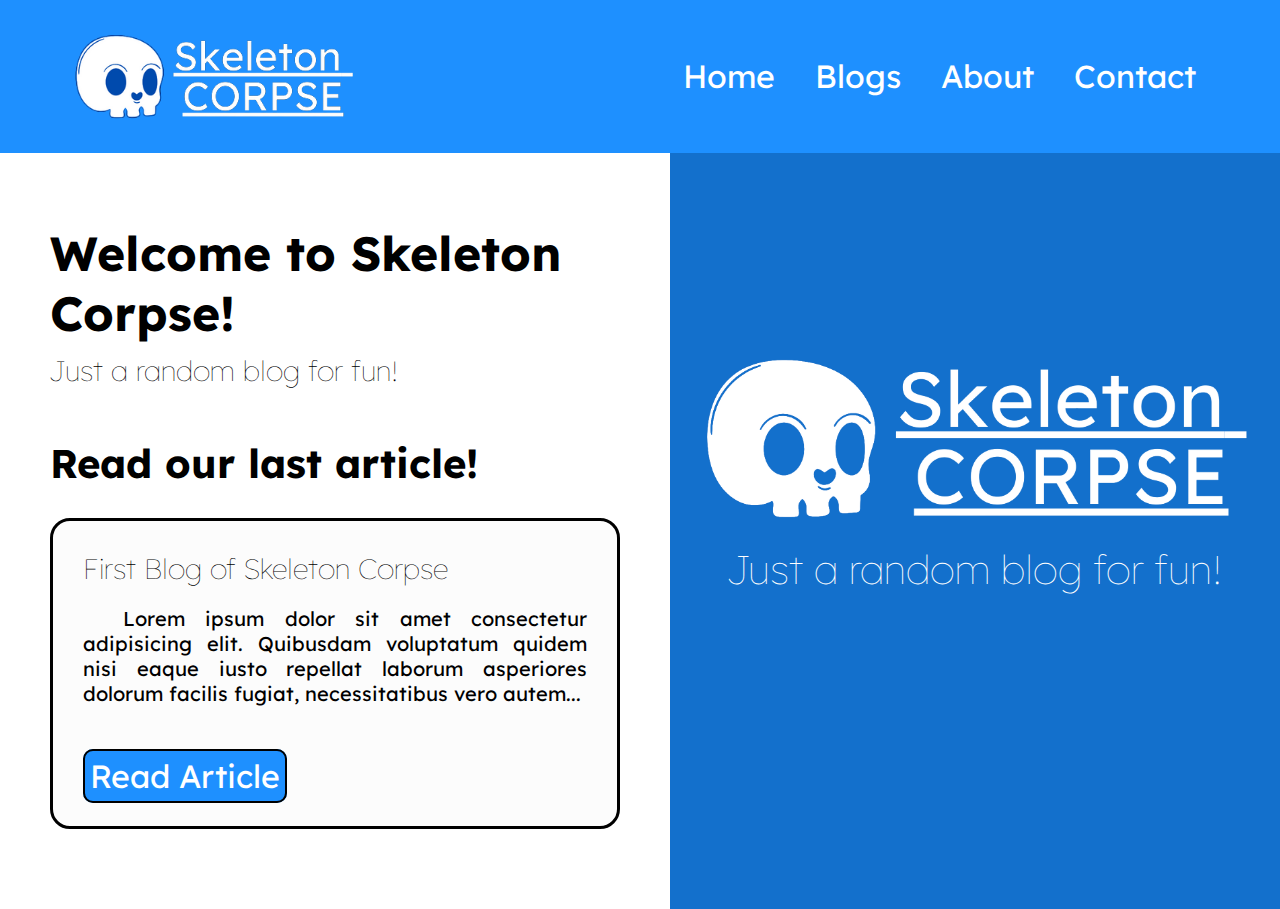
==== index.html @ c838136f "Added home page" ====
<!DOCTYPE html>
<html lang="en">
<head>
    <meta charset="UTF-8">
    <meta name="viewport" content="width=device-width, initial-scale=1.0">
    <title>Skeleton Corpse</title>

    <link rel="preconnect" href="https://fonts.googleapis.com">
    <link rel="preconnect" href="https://fonts.gstatic.com" crossorigin>
    <link href="https://fonts.googleapis.com/css2?family=Lexend:wght@200&display=swap" rel="stylesheet">
    <link rel="stylesheet" href="header_styles.css">
    <link rel="stylesheet" href="styles.css">
</head>
<body>
    <header>
        <img class="logo" src="Skeleton Corpse Logo Transparent BG.png" alt="Skeleton Corpse Logo">
        <nav>
            <ul class="nav_links">
                <li><a href="#home">Home</a></li>
                <li><a href="#blogs">Blogs</a></li>
                <li><a href="#about">About</a></li>
                <li><a href="#contact">Contact</a></li>
            </ul>
        </nav>
    </header>
    <main>
        <section>
            <article>
                <h1 id="home">Welcome to Skeleton Corpse!</h1>
                <h3>Just a random blog for fun!</h3>
            </article>
            <article>
                <h2>Read our last article!</h2>
                <div class="latest_article">
                    <h3>First Blog of Skeleton Corpse</h3>
                    <p>
                        Lorem ipsum dolor sit amet consectetur adipisicing elit.
                        Quibusdam voluptatum quidem nisi eaque iusto repellat laborum
                        asperiores dolorum facilis fugiat, necessitatibus vero autem...
                    </p>
                    <a>Read Article</a>
                </div>
            </article>
        </section>
        <aside>
            <img class="large_logo" src="Skeleton Corpse Logo Transparent BG Large.png" alt="Skeleton Corpse Logo">
            <h2>Just a random blog for fun!</h2>
        </aside>
    </main>
</body>
</html>
---- header_styles.css ----
* {
    box-sizing: border-box;
    margin: 0;
    padding: 0;
}

li, a {
    font-family: Lexend, sans-serif;
    font-size: 32px;
    color: #fff;
    text-decoration: none;
}

header {
    display: flex;
    align-items: center;
    justify-content: space-between;
    padding: 20px 5%;
    background-color: #1e90ff;
}

.logo {
    background-color: #1e90ff;
    cursor: pointer;
    width: 300px;
}

.nav_links {
    list-style: none;
    font-size: 0;
}

.nav_links li {
    display: inline-block;
    padding: 0px 20px;
}

.nav_links li a:hover{
    transition: all .3s ease 0s;
    -webkit-transition: all .3s ease 0s;
    -moz-transition: all .3s ease 0s;
    -ms-transition: all .3s ease 0s;
    -o-transition: all .3s ease 0s;

    color:#b1d8fe
}

@media (max-width: 768px) {

    li, a {
        font-family: Lexend, sans-serif;
        font-size: 16px;
        color: #fff;
        text-decoration: none;
    }

    .logo {
        background-color: #1e90ff;
        cursor: pointer;
        width: 200px;
    }

    .nav_links li {
        display: block;
        padding: 5px 10px;
    }
}
---- styles.css ----
* {
    box-sizing: border-box;
    margin: 0;
    padding: 0;
}

body {
    font-family: Lexend, sans-serif;
    display: flex;
    flex-direction: column;
    min-height: 100vh;
}

main {
    display: flex;
    flex: 1;
    flex-wrap: wrap;
    font-size: 20px;
}

section {
    flex: 1; /* Takes up all available horizontal space */
    padding: 40px 30px;
}

article {
    padding: 20px;
}

article h1{
    font-size: 2.4em;
    padding: 10px 0px;
}

article h2{
    font-size: 2em;
    padding: 10px 0px;
}

article h3 {
    font-size: 1.4em;
    font-weight: 1;

}

aside {
    display: flex;
    padding-bottom: 10%;
    flex: 1; /* Takes up all available horizontal space */
    background-color: #1370cc;
    align-items: center; /* Center vertically within the container */
    justify-content: center; /* Center horizontally within the container */
    flex-direction: column;
}

aside img {
    max-width: 100%;
    width: 90%; /* Ensure the logo doesn't exceed the container width */
    height: auto; /* Maintain aspect ratio */
}

aside h2 {
    font-size: 2em;
    font-weight: 1;
    color: white;
}

.latest_article {
    margin: 20px 0px;
    padding: 30px;

    background-color: #fcfcfc;
    border: #000;
    border-style: solid;
    border-radius: 20px;
    -webkit-border-radius: 20px;
    -moz-border-radius: 20px;
    -ms-border-radius: 20px;
    -o-border-radius: 20px;
}

.latest_article p {
    padding: 20px 0px 50px 0px;
    text-indent: 2em;
    text-align: justify;
    text-justify: inter-word;
}

.latest_article a {
    color: #fff;
    margin: 20px 0px;
    padding: 5px;
    background-color: #1e90ff;
    border: black;
    border-style: solid;
    border-width: 2px;
    border-radius: 10px;
    -webkit-border-radius: 10px;
    -moz-border-radius: 10px;
    -ms-border-radius: 10px;
    -o-border-radius: 10px;
}
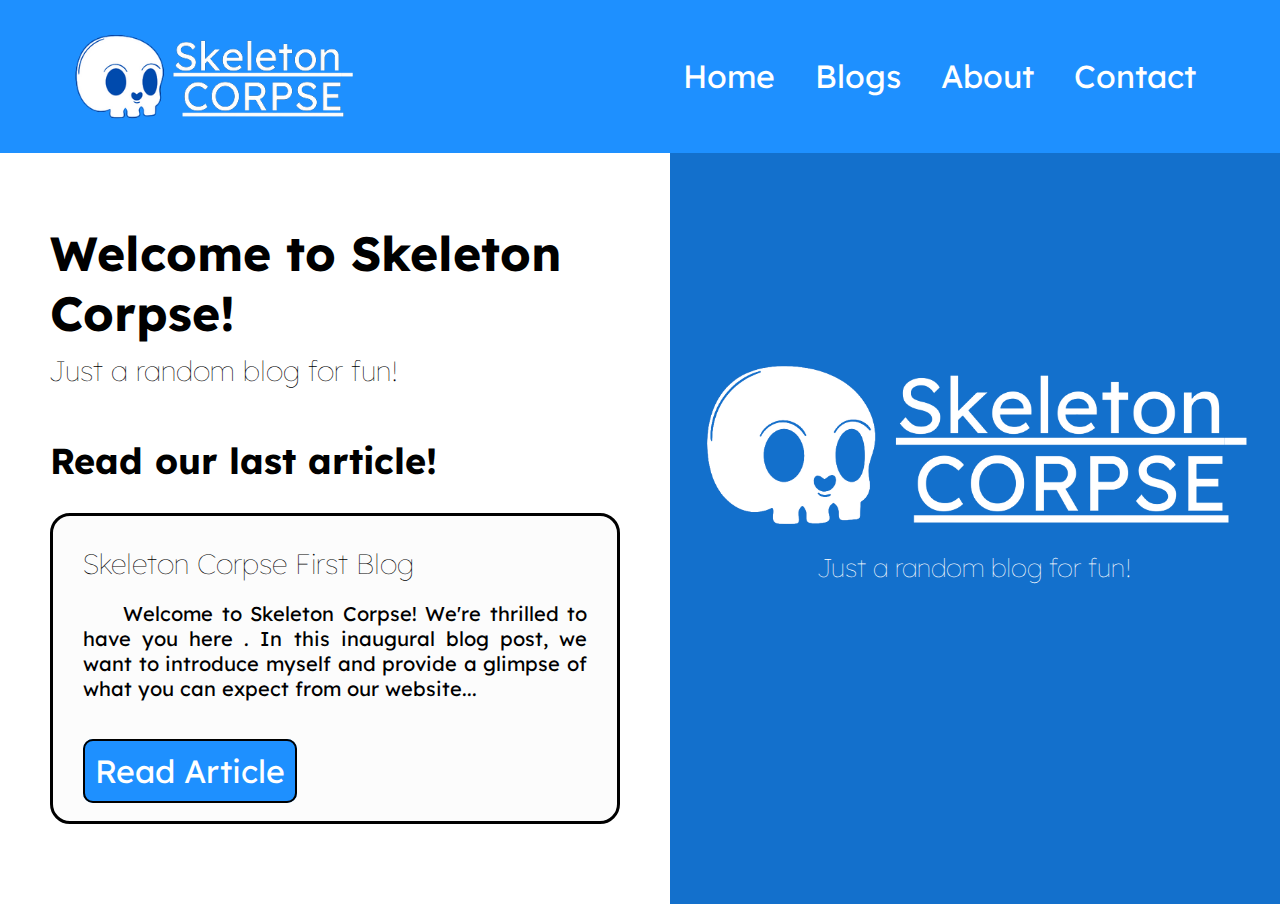
==== commit b113e84b: "OMG I DID ABSOLUTELY EVERYTHING" ====
--- a/index.html
+++ b/index.html
@@ -13,13 +13,13 @@
 </head>
 <body>
     <header>
-        <img class="logo" src="Skeleton Corpse Logo Transparent BG.png" alt="Skeleton Corpse Logo">
+        <img class="logo" src="images/Skeleton Corpse Logo Transparent BG.png" alt="Skeleton Corpse Logo">
         <nav>
             <ul class="nav_links">
-                <li><a href="#home">Home</a></li>
-                <li><a href="#blogs">Blogs</a></li>
-                <li><a href="#about">About</a></li>
-                <li><a href="#contact">Contact</a></li>
+                <li><a href="index.html">Home</a></li>
+                <li><a href="blogs.html">Blogs</a></li>
+                <li><a href="about.html">About</a></li>
+                <li><a href="contact.html">Contact</a></li>
             </ul>
         </nav>
     </header>
@@ -32,18 +32,18 @@
             <article>
                 <h2>Read our last article!</h2>
                 <div class="latest_article">
-                    <h3>First Blog of Skeleton Corpse</h3>
+                    <h3>Skeleton Corpse First Blog</h3>
                     <p>
-                        Lorem ipsum dolor sit amet consectetur adipisicing elit.
-                        Quibusdam voluptatum quidem nisi eaque iusto repellat laborum
-                        asperiores dolorum facilis fugiat, necessitatibus vero autem...
+                        Welcome to Skeleton Corpse! We're thrilled to have you here .
+                        In this inaugural blog post, we want to introduce myself and
+                        provide a glimpse of what you can expect from our website...
                     </p>
-                    <a>Read Article</a>
+                    <a href="articles/first_blog.html">Read Article</a>
                 </div>
             </article>
         </section>
         <aside>
-            <img class="large_logo" src="Skeleton Corpse Logo Transparent BG Large.png" alt="Skeleton Corpse Logo">
+            <img class="large_logo" src="images/Skeleton Corpse Logo Transparent BG Large.png" alt="Skeleton Corpse Logo">
             <h2>Just a random blog for fun!</h2>
         </aside>
     </main>
--- a/header_styles.css
+++ b/header_styles.css
@@ -4,7 +4,7 @@
     padding: 0;
 }
 
-li, a {
+.nav_links li, a {
     font-family: Lexend, sans-serif;
     font-size: 32px;
     color: #fff;
@@ -13,6 +13,8 @@
 
 header {
     display: flex;
+    position: sticky;
+    top: 0;
     align-items: center;
     justify-content: space-between;
     padding: 20px 5%;
@@ -47,7 +49,11 @@
 
 @media (max-width: 768px) {
 
-    li, a {
+    header {
+        position: static;
+    }
+
+    header li, a {
         font-family: Lexend, sans-serif;
         font-size: 16px;
         color: #fff;
--- a/styles.css
+++ b/styles.css
@@ -33,7 +33,7 @@
 }
 
 article h2{
-    font-size: 2em;
+    font-size: 1.8em;
     padding: 10px 0px;
 }
 
@@ -41,6 +41,13 @@
     font-size: 1.4em;
     font-weight: 1;
 
+}
+
+article p {
+    text-indent: 2em;
+    text-align: justify;
+    text-justify: inter-word;
+    padding-bottom: 20px;
 }
 
 aside {
@@ -60,7 +67,7 @@
 }
 
 aside h2 {
-    font-size: 2em;
+    font-size: 2vw;
     font-weight: 1;
     color: white;
 }
@@ -87,9 +94,9 @@
 }
 
 .latest_article a {
-    color: #fff;
+    color: white;
     margin: 20px 0px;
-    padding: 5px;
+    padding: 10px;
     background-color: #1e90ff;
     border: black;
     border-style: solid;
@@ -99,4 +106,48 @@
     -moz-border-radius: 10px;
     -ms-border-radius: 10px;
     -o-border-radius: 10px;
-}+}
+
+@media (max-width: 768px) {
+
+    main {
+        font-size: 12px;
+    }
+
+    section {
+        padding: 10px 10px;
+    }
+
+    aside {
+        display: none;
+    }
+
+    article {
+        padding: 10px;
+    }
+
+    .latest_article {
+        margin: 10px 0px;
+        padding: 15px;
+        padding-bottom: 20px;
+    }
+
+    .latest_article p {
+        padding: 10px 0px 30px 0px;
+    }
+
+    .latest_article a {
+        font-size: 12px;
+    }
+}
+
+hr {
+    background-color: #aaaaaa;
+    height: 2px;
+    border-width: 0;
+    border-radius: 2px;
+    -webkit-border-radius: 2px;
+    -moz-border-radius: 2px;
+    -ms-border-radius: 2px;
+    -o-border-radius: 2px;
+}
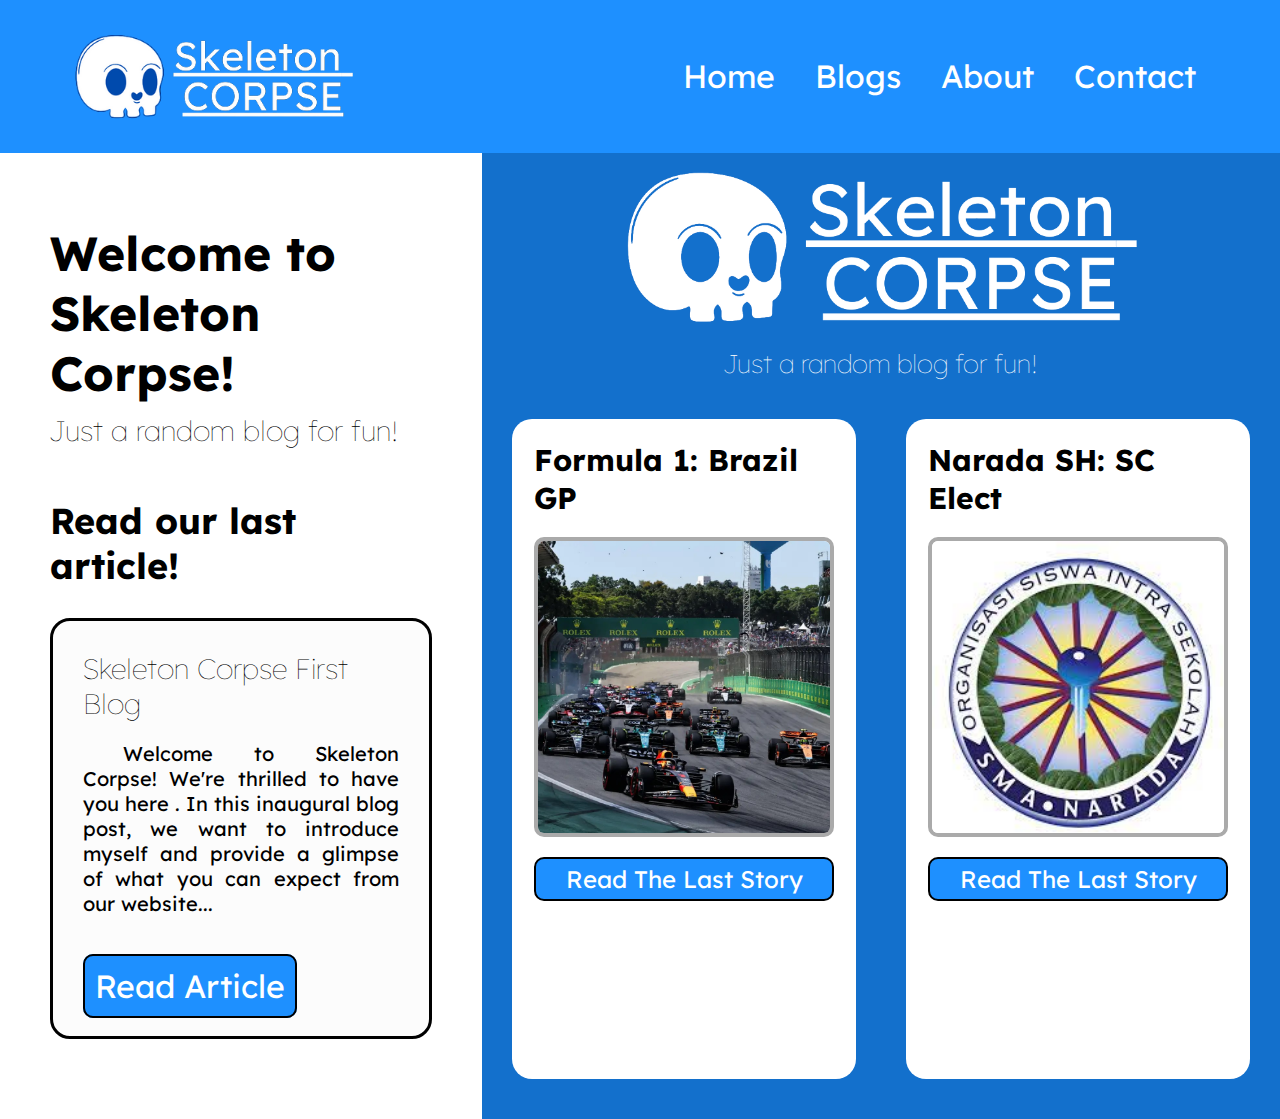
==== commit c8f7bb8a: "A lot more stuff" ====
--- a/index.html
+++ b/index.html
@@ -43,8 +43,22 @@
             </article>
         </section>
         <aside>
-            <img class="large_logo" src="images/Skeleton Corpse Logo Transparent BG Large.png" alt="Skeleton Corpse Logo">
-            <h2>Just a random blog for fun!</h2>
+            <figure class="large_logo">
+                <img class="large_logo" src="images/Skeleton Corpse Logo Transparent BG Large.png" alt="Skeleton Corpse Logo">
+                <h2>Just a random blog for fun!</h2>
+            </figure>
+            <section class="small_panels">
+                <figure>
+                    <h2>Formula 1: Brazil GP</h2>
+                    <img src="images/Brazil GP.jpg">
+                    <a href="">Read The Last Story</a>
+                </figure>
+                <figure>
+                    <h2>Narada SH: SC Elect</h2>
+                    <img src="images/OSIS SMA NARADA.jpeg">
+                    <a href="">Read The Last Story</a>
+                </figure>
+            </section>
         </aside>
     </main>
 </body>
--- a/styles.css
+++ b/styles.css
@@ -52,7 +52,6 @@
 
 aside {
     display: flex;
-    padding-bottom: 10%;
     flex: 1; /* Takes up all available horizontal space */
     background-color: #1370cc;
     align-items: center; /* Center vertically within the container */
@@ -60,22 +59,100 @@
     flex-direction: column;
 }
 
-aside img {
+.large_logo_side {
+    display: flex;
+    flex-direction: column;
+    align-items: center;
+}
+
+.large_logo_side img {
     max-width: 100%;
-    width: 90%; /* Ensure the logo doesn't exceed the container width */
+    width: 65%; /* Ensure the logo doesn't exceed the container width */
     height: auto; /* Maintain aspect ratio */
 }
 
-aside h2 {
+.large_logo_side h2 {
     font-size: 2vw;
     font-weight: 1;
     color: white;
+}
+
+.large_logo {
+    display: flex;
+    flex-direction: column;
+    align-items: center;
+    margin: auto;
+}
+
+.large_logo img {
+    max-width: 100%;
+    width: 65%; /* Ensure the logo doesn't exceed the container width */
+    height: auto; /* Maintain aspect ratio */
+}
+
+.large_logo h2 {
+    font-size: 2vw;
+    font-weight: 1;
+    color: white;
+}
+
+.small_panels {
+    display: grid;
+    grid-template-columns: 1fr 1fr;
+    gap: 50px;
+}
+
+.small_panels figure {
+    display: flex;
+    flex-direction: column;
+    align-items: center;
+    background-color: white;
+    padding: 20px;
+    border: 2px solid transparent;
+    border-radius: 20px;
+    -webkit-border-radius: 20px;
+    -moz-border-radius: 20px;
+    -ms-border-radius: 20px;
+    -o-border-radius: 20px;
+}
+
+.small_panels figure img {
+    width: 300px;
+    height: 300px;
+    margin-bottom: 20px;
+    border: 4px solid #aaa;
+    border-radius: 10px;
+    -webkit-border-radius: 10px;
+    -moz-border-radius: 10px;
+    -ms-border-radius: 10px;
+    -o-border-radius: 10px;
+}
+
+.small_panels figure h2 {
+    padding-bottom: 20px;
+}
+
+.small_panels figure a {
+    display: block;
+    width: 100%;
+    font-size: 24px;
+    text-align: center;
+    color: white;
+    padding: 5px;
+    background-color: #1e90ff;
+    border: black;
+    border-style: solid;
+    border-width: 2px;
+    border-radius: 10px;
+    -webkit-border-radius: 10px;
+    -moz-border-radius: 10px;
+    -ms-border-radius: 10px;
+    -o-border-radius: 10px;
 }
 
 .latest_article {
     margin: 20px 0px;
     padding: 30px;
-
     background-color: #fcfcfc;
     border: #000;
     border-style: solid;
@@ -112,14 +189,45 @@
 
     main {
         font-size: 12px;
+        flex-direction: column;
     }
 
     section {
         padding: 10px 10px;
+        width: 100vw;
     }
 
     aside {
+        width: 100vw;
+    }
+
+    .large_logo_side {
         display: none;
+    }
+
+    .small_panels {
+        gap: 10px;
+    }
+
+    .small_panels figure {
+        padding: 15px;
+    }
+
+    .small_panels figure h2 {
+        font-size: 1.2em;
+        padding-bottom: 15px;
+    }
+
+    .small_panels figure img {
+        width: 95%;
+        height: auto;
+        aspect-ratio: 1 / 1;
+        margin-bottom: 15px;
+    }
+
+    .small_panels figure a {
+        font-size: 10px;
+        padding: 5px;
     }
 
     article {
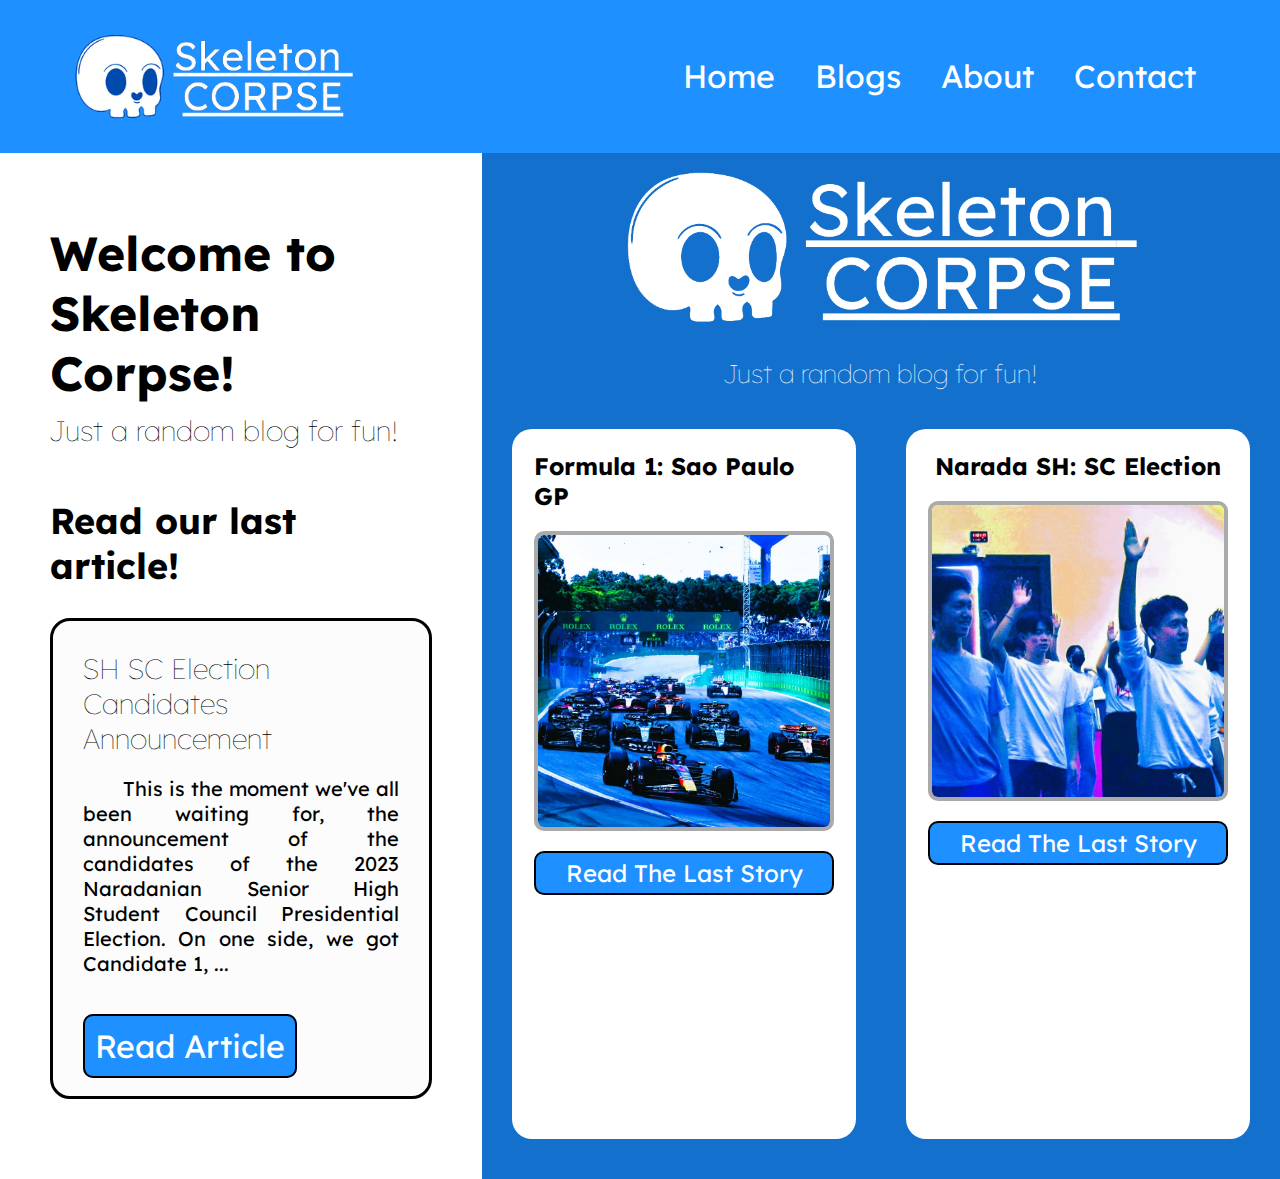
==== commit 2f683eb1: "Whatever" ====
--- a/index.html
+++ b/index.html
@@ -32,13 +32,14 @@
             <article>
                 <h2>Read our last article!</h2>
                 <div class="latest_article">
-                    <h3>Skeleton Corpse First Blog</h3>
+                    <h3>SH SC Election Candidates Announcement</h3>
                     <p>
-                        Welcome to Skeleton Corpse! We're thrilled to have you here .
-                        In this inaugural blog post, we want to introduce myself and
-                        provide a glimpse of what you can expect from our website...
+                        This is the moment we've all been waiting for,
+                        the announcement of the candidates of the 2023
+                        Naradanian Senior High Student Council Presidential Election.
+                        On one side, we got Candidate 1, ...
                     </p>
-                    <a href="articles/first_blog.html">Read Article</a>
+                    <a href="articles/candidate_announcements.html">Read Article</a>
                 </div>
             </article>
         </section>
@@ -49,17 +50,21 @@
             </figure>
             <section class="small_panels">
                 <figure>
-                    <h2>Formula 1: Brazil GP</h2>
+                    <h2>Formula 1: Sao Paulo GP</h2>
                     <img src="images/Brazil GP.jpg">
-                    <a href="">Read The Last Story</a>
+                    <a href="#">Read The Last Story</a>
                 </figure>
                 <figure>
-                    <h2>Narada SH: SC Elect</h2>
+                    <h2>Narada SH: SC Election</h2>
                     <img src="images/OSIS SMA NARADA.jpeg">
-                    <a href="">Read The Last Story</a>
+                    <a href="#">Read The Last Story</a>
                 </figure>
             </section>
         </aside>
     </main>
+    <script>
+        htmlFileName = "index.html"
+    </script>
+    <script src="script.js"></script>
 </body>
 </html>--- a/header_styles.css
+++ b/header_styles.css
@@ -19,6 +19,7 @@
     justify-content: space-between;
     padding: 20px 5%;
     background-color: #1e90ff;
+    z-index: 100;
 }
 
 .logo {
--- a/styles.css
+++ b/styles.css
@@ -63,12 +63,13 @@
     display: flex;
     flex-direction: column;
     align-items: center;
+    justify-content: center;
 }
 
 .large_logo_side img {
     max-width: 100%;
-    width: 65%; /* Ensure the logo doesn't exceed the container width */
-    height: auto; /* Maintain aspect ratio */
+    width: 65%;
+    height: auto;
 }
 
 .large_logo_side h2 {
@@ -86,14 +87,15 @@
 
 .large_logo img {
     max-width: 100%;
-    width: 65%; /* Ensure the logo doesn't exceed the container width */
-    height: auto; /* Maintain aspect ratio */
+    width: 65%;
+    height: auto;
 }
 
 .large_logo h2 {
     font-size: 2vw;
     font-weight: 1;
     color: white;
+    margin-top: 10px;
 }
 
 .small_panels {
@@ -129,6 +131,7 @@
 }
 
 .small_panels figure h2 {
+    font-size: 24px;
     padding-bottom: 20px;
 }
 
@@ -214,7 +217,7 @@
     }
 
     .small_panels figure h2 {
-        font-size: 1.2em;
+        font-size: 1em;
         padding-bottom: 15px;
     }
 
